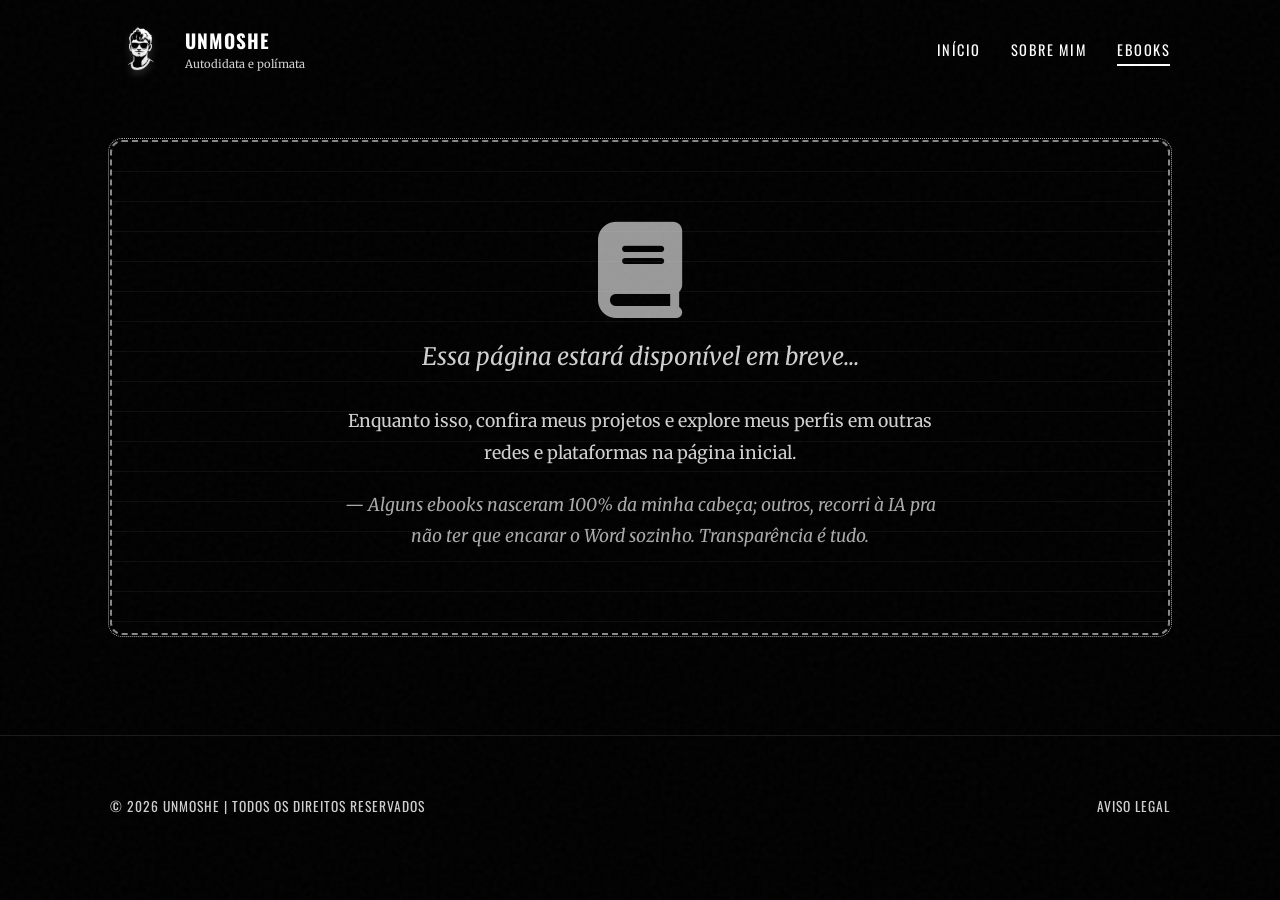
==== ebooks.html @ 4986be79 "dGVyIDIzIGp1biAyMDI2IDE0OjUyOjAzIC0wMwo=" ====
<!DOCTYPE html>
<html lang="pt-br">
<head>
    <meta charset="UTF-8" />
    <meta name="viewport" content="width=device-width, initial-scale=1.0" />
    <title>unmoshe | Ebooks</title>

    <link rel="icon" type="image/x-icon" href="favicon.ico" />

    <!-- Google Fonts -->
    <link
        href="https://fonts.googleapis.com/css2?family=Merriweather:ital,wght@0,300;0,400;0,700;1,400&family=Oswald:wght@400;500;700&display=swap"
        rel="stylesheet"
    />

    <!-- Font Awesome -->
    <link
        rel="stylesheet"
        href="https://cdnjs.cloudflare.com/ajax/libs/font-awesome/6.0.0-beta3/css/all.min.css"
    />

    <link rel="stylesheet" href="style.css" />
</head>
<body>

    <header class="navbar">
        <div class="nav-container">
            <div class="logo-wrapper">
                <img src="fav.png" alt="unmoshe" class="logo-img" />
                <div class="logo-text">
                    <span class="title">unmoshe</span>
                    <span class="subtitle">Autodidata e polímata</span>
                </div>
            </div>
            <nav class="nav-links">
                <a href="index.html">Início</a>
                <a href="sobre.html">Sobre mim</a>
                <a href="ebooks.html" class="active">Ebooks</a>
            </nav>
        </div>
    </header>

    <main class="main-container">
        <section class="ebook-content notebook-bg sketch-border fade-in">
            <!-- Ícone grande de livro (rabisco) -->
            <i class="fas fa-book ebook-icon-big"></i>

            <div class="coming-soon">Essa página estará disponível em breve...</div>
            <div class="description">
                <p>
                    Enquanto isso, confira meus projetos e explore meus perfis em outras redes e plataformas na página inicial.
                </p>
                <p style="margin-top: 20px; font-style: italic; color: #aaa;">
                    — Alguns ebooks nasceram 100% da minha cabeça; outros, recorri à IA pra não ter que encarar o Word sozinho. Transparência é tudo.
                </p>
            </div>
        </section>
    </main>

    <footer class="site-footer">
        <div class="footer-content">
            <span class="copyright">© 2026 unmoshe | Todos os direitos reservados</span>
            <a href="https://www.youtube.com/watch?v=dQw4w9WgXcQ" target="_blank" class="disclaimer-link">
                Aviso Legal
            </a>
        </div>
    </footer>

</body>
</html>
---- style.css ----
/* ==========================================================================
   Configurações Base e Identidade Visual (Tema Dark Premium)
   ========================================================================== */
:root {
    --bg-pure: #000000;
    --bg-card: #080808;
    --text-pure: #ffffff;
    --text-muted: #d0d0d0;
    --border-accent: #ffffff;
    --font-heading: 'Oswald', sans-serif;
    --font-body: 'Merriweather', serif;
}

* {
    box-sizing: border-box;
    margin: 0;
    padding: 0;
    scroll-behavior: smooth;
}

body {
    background-color: var(--bg-pure);
    color: var(--text-muted);
    font-family: var(--font-body);
    line-height: 1.6;
    overflow-x: hidden;
    position: relative;
}

/* Ruído de fundo (mantido) */
body::before {
    content: "";
    position: fixed;
    top: 0;
    left: 0;
    width: 100vw;
    height: 100vh;
    opacity: 0.03;
    pointer-events: none;
    z-index: 9999;
    background-image: url("data:image/svg+xml,%3Csvg viewBox='0 0 200 200' xmlns='http://www.w3.org/2000/svg'%3E%3Cfilter id='noiseFilter'%3E%3CfeTurbulence type='fractalNoise' baseFrequency='0.8' numOctaves='3' stitchTiles='stitch'/%3E%3C/filter%3E%3Crect width='100%25' height='100%25' filter='url(%23noiseFilter)'/%3E%3C/svg%3E");
}

.main-container {
    width: 100%;
    max-width: 1100px;
    margin: 0 auto;
    padding: 140px 20px 60px 20px;
}

/* ==========================================================================
   Navegação
   ========================================================================== */
.navbar {
    width: 100%;
    background-color: rgba(0, 0, 0, 0.9);
    backdrop-filter: blur(10px);
    position: fixed;
    top: 0;
    left: 0;
    z-index: 100;
}
.nav-container {
    max-width: 1100px;
    margin: 0 auto;
    padding: 20px;
    display: flex;
    justify-content: space-between;
    align-items: center;
}
.logo-wrapper {
    display: flex;
    align-items: center;
    gap: 15px;
}
.logo-img {
    width: 60px;
    height: auto;
    object-fit: contain;
    filter: drop-shadow(0px 4px 4px rgba(255, 255, 255, 0.15));
}
.logo-text {
    display: flex;
    flex-direction: column;
}
.logo-text .title {
    font-family: var(--font-heading);
    color: var(--text-pure);
    font-size: 1.2rem;
    font-weight: 700;
    text-transform: uppercase;
    letter-spacing: 1px;
}
.logo-text .subtitle {
    font-size: 0.7rem;
    color: var(--text-muted);
}
.nav-links {
    display: flex;
    gap: 30px;
}
.nav-links a {
    font-family: var(--font-heading);
    font-size: 0.9rem;
    text-transform: uppercase;
    letter-spacing: 1.5px;
    color: var(--text-pure);
    text-decoration: none;
    transition: all 0.3s ease;
    position: relative;
}
.nav-links a::after {
    content: '';
    position: absolute;
    bottom: -4px;
    left: 0;
    width: 0;
    height: 2px;
    background: var(--text-pure);
    transition: width 0.3s ease;
}
.nav-links a:hover::after,
.nav-links a.active::after {
    width: 100%;
}
.nav-links a:hover {
    color: var(--text-muted);
    text-shadow: 0 2px 5px rgba(255, 255, 255, 0.3);
}

/* ==========================================================================
   Hero
   ========================================================================== */
.hero-section {
    display: grid;
    grid-template-columns: 1fr 1fr;
    gap: 60px;
    align-items: center;
    margin-bottom: 60px;
}
.hero-text-area {
    display: flex;
    flex-direction: column;
    justify-content: center;
}
.brand-title {
    font-family: var(--font-heading);
    font-size: 4.5rem;
    font-weight: 700;
    color: var(--text-pure);
    line-height: 1.1;
    margin-bottom: 20px;
    letter-spacing: 4px;
    text-shadow: 0 0 30px rgba(255, 255, 255, 0.05);
}
.bio-text {
    font-size: 1.3rem;
    color: var(--text-muted);
    font-style: italic;
    margin-bottom: 30px;
    line-height: 1.8;
    letter-spacing: 0.5px;
}
.hero-divider {
    width: 60px;
    height: 4px;
    background-color: var(--text-pure);
    box-shadow: 0 4px 10px rgba(255, 255, 255, 0.2);
}
.hero-avatar-area {
    display: flex;
    justify-content: flex-end;
}
.profile-pic {
    width: 100%;
    max-width: 450px;
    object-fit: cover;
    border-radius: 40% 60% 70% 30% / 40% 50% 60% 50%;
    animation: morph 10s ease-in-out infinite;
    border: 2px solid #333;
    outline: 1px solid #555;
    outline-offset: 4px;
    box-shadow: 0 20px 50px rgba(255, 255, 255, 0.05);
}
@keyframes morph {
    0% { border-radius: 40% 60% 70% 30% / 40% 50% 60% 50%; }
    50% { border-radius: 60% 40% 30% 70% / 50% 60% 40% 50%; }
    100% { border-radius: 40% 60% 70% 30% / 40% 50% 60% 50%; }
}

/* ==========================================================================
   Cards e Grids (mantido)
   ========================================================================== */
.content-section {
    margin-bottom: 100px;
    scroll-margin-top: 120px;
    position: relative;
}
.content-section::after {
    content: '';
    display: block;
    width: 80px;
    height: 2px;
    background: linear-gradient(90deg, var(--text-pure), transparent);
    margin: 60px auto 0;
    opacity: 0.3;
}
.content-section:last-of-type::after {
    display: none;
}
.grid-container {
    display: grid;
    grid-template-columns: repeat(auto-fill, minmax(220px, 1fr));
    gap: 20px;
}
.compact-grid {
    grid-template-columns: repeat(auto-fill, minmax(160px, 1fr));
}
.grid-card {
    background: linear-gradient(145deg, #0a0a0a, #050505);
    border: 1px solid #1a1a1a;
    border-bottom: 3px solid var(--border-accent);
    box-shadow: 0 8px 20px rgba(255, 255, 255, 0.03);
    aspect-ratio: 1 / 1;
    display: flex;
    flex-direction: column;
    align-items: center;
    justify-content: center;
    text-decoration: none;
    border-radius: 6px;
    transition: transform 0.3s ease, box-shadow 0.3s ease, border-color 0.3s ease;
    padding: 20px;
}
.grid-card .favicon {
    width: 48px;
    height: 48px;
    margin-bottom: 15px;
    border-radius: 8px;
    filter: drop-shadow(0 4px 8px rgba(0, 0, 0, 0.9));
    transition: transform 0.3s ease;
}
.grid-card span {
    font-family: var(--font-heading);
    font-size: 1rem;
    color: var(--text-pure);
    letter-spacing: 1px;
    text-transform: uppercase;
    text-align: center;
}
.grid-card:hover {
    transform: translateY(-8px);
    box-shadow: 0 15px 40px rgba(255, 255, 255, 0.08);
    border-bottom-color: #cccccc;
    border-top: 1px solid rgba(255, 255, 255, 0.2);
}
.grid-card:hover .favicon {
    transform: scale(1.1);
}

/* ==========================================================================
   Página Sobre (original)
   ========================================================================== */
.about-wrapper {
    background: linear-gradient(145deg, #0d0d0d, #070707);
    border: 1px solid #2a2a2a;
    border-bottom: 3px solid var(--border-accent);
    border-radius: 12px;
    padding: 60px;
    box-shadow: 0 10px 40px rgba(255, 255, 255, 0.05);
    max-width: 1000px;
    margin: 0 auto;
    position: relative;
    overflow: hidden;
}
.about-wrapper::before {
    content: '';
    position: absolute;
    top: -2px;
    left: -2px;
    right: -2px;
    bottom: -2px;
    background: linear-gradient(45deg, #ffffff11, #ffffff00, #ffffff11);
    z-index: -1;
    border-radius: 14px;
}
.about-paragraph {
    font-size: 1.15rem;
    color: var(--text-muted);
    margin-bottom: 25px;
    line-height: 2;
    text-align: justify;
    letter-spacing: 0.3px;
}
.about-paragraph strong {
    color: var(--text-pure);
}

/* ==========================================================================
   Página Ebooks (original)
   ========================================================================== */
.ebook-content {
    text-align: center;
    padding: 80px 20px;
}
.ebook-content h2 {
    font-family: var(--font-heading);
    font-size: 3rem;
    color: var(--text-pure);
    letter-spacing: 2px;
    margin-bottom: 20px;
}
.ebook-content .coming-soon {
    font-size: 1.5rem;
    color: var(--text-muted);
    margin-bottom: 30px;
    font-style: italic;
}
.ebook-content .description {
    max-width: 600px;
    margin: 0 auto;
    color: var(--text-muted);
    line-height: 1.8;
    font-size: 1.1rem;
}

/* ==========================================================================
   Animação fade-in
   ========================================================================== */
.fade-in {
    opacity: 0;
    animation: fadeIn 0.8s ease forwards;
}
@keyframes fadeIn {
    to { opacity: 1; }
}

/* ==========================================================================
   Rodapé
   ========================================================================== */
.site-footer {
    border-top: 1px solid #1a1a1a;
    background-color: var(--bg-pure);
    margin-top: 40px;
    padding-top: 20px;
}
.footer-content {
    max-width: 1100px;
    margin: 0 auto;
    padding: 40px 20px;
    display: flex;
    justify-content: space-between;
    align-items: center;
    position: relative;
}
.copyright {
    font-family: var(--font-heading);
    font-size: 0.85rem;
    color: var(--text-muted);
    letter-spacing: 1px;
    text-transform: uppercase;
}
.disclaimer-link {
    font-family: var(--font-heading);
    font-size: 0.85rem;
    color: var(--text-muted);
    text-decoration: none;
    letter-spacing: 1px;
    text-transform: uppercase;
    transition: color 0.3s ease;
}
.disclaimer-link:hover {
    color: var(--text-pure);
    text-shadow: 0 2px 5px rgba(255, 255, 255, 0.3);
}

/* ==========================================================================
   Responsividade (mantida)
   ========================================================================== */
@media (max-width: 768px) {
    .nav-container {
        flex-direction: column;
        gap: 15px;
    }
    .nav-links {
        gap: 15px;
        flex-wrap: wrap;
        justify-content: center;
    }
    .hero-section {
        grid-template-columns: 1fr;
        text-align: center;
        gap: 40px;
    }
    .hero-avatar-area {
        justify-content: center;
        order: -1;
    }
    .hero-divider {
        margin: 0 auto;
    }
    .brand-title {
        font-size: 3.5rem;
    }
    .about-wrapper {
        padding: 30px 20px;
    }
    .about-paragraph {
        font-size: 1rem;
        line-height: 1.8;
    }
    .grid-container {
        grid-template-columns: repeat(2, 1fr);
        gap: 15px;
    }
    .compact-grid {
        grid-template-columns: repeat(3, 1fr);
        gap: 10px;
    }
    .compact-grid .grid-card {
        padding: 15px 5px;
    }
    .compact-grid .grid-card .favicon {
        width: 32px;
        height: 32px;
        margin-bottom: 10px;
    }
    .compact-grid .grid-card span {
        font-size: 0.7rem;
        letter-spacing: 0.5px;
    }
    .footer-content {
        flex-direction: column;
        gap: 15px;
        text-align: center;
    }
}

@media (max-width: 380px) {
    .compact-grid {
        grid-template-columns: repeat(3, 1fr);
    }
    .compact-grid .grid-card span {
        font-size: 0.6rem;
    }
}

/* ==========================================================================
   NOVOS ESTILOS: CADERNO E RABISCOS (para Sobre e Ebooks)
   ========================================================================== */

/* Fundo com linhas de caderno (sutil) */
.notebook-bg {
    background-image: repeating-linear-gradient(
        transparent,
        transparent 29px,
        rgba(255, 255, 255, 0.05) 29px,
        rgba(255, 255, 255, 0.05) 30px
    );
    background-size: 100% 30px;
}

/* Borda com aspecto de rabisco (duas camadas: dashed + dotted) */
.sketch-border {
    border: 2px dashed #888;
    border-radius: 12px;
    position: relative;
}
.sketch-border::before {
    content: '';
    position: absolute;
    top: -4px;
    left: -4px;
    right: -4px;
    bottom: -4px;
    border: 1px dotted #aaa;
    border-radius: 14px;
    pointer-events: none;
}

/* Parágrafo com ícone de rabisco */
.note-paragraph {
    display: flex;
    gap: 20px;
    align-items: flex-start;
    margin-bottom: 30px;
    padding: 10px 0;
}

.note-icon {
    font-size: 2.2rem;
    color: #ffffff;; /* branco premium */
    flex-shrink: 0;
    width: 3rem;
    text-align: center;
    margin-top: 5px;
    opacity: 0.8;
    transition: transform 0.3s ease;
}

.note-paragraph:hover .note-icon {
    transform: rotate(-10deg) scale(1.1);
}

.note-text {
    flex: 1;
    margin: 0;
}

/* Ícone grande de livro (página Ebooks) */
.ebook-icon-big {
    font-size: 6rem;
    color: #ffffff;
    margin-bottom: 20px;
    display: block;
    opacity: 0.6;
    transition: transform 0.5s ease;
}
.ebook-icon-big:hover {
    transform: rotate(-5deg) scale(1.05);
}

/* Ajuste mobile para os parágrafos com ícone */
@media (max-width: 768px) {
    .note-paragraph {
        gap: 15px;
        flex-direction: column;
        align-items: center;
        text-align: center;
    }
    .note-icon {
        font-size: 2rem;
        width: auto;
    }
}
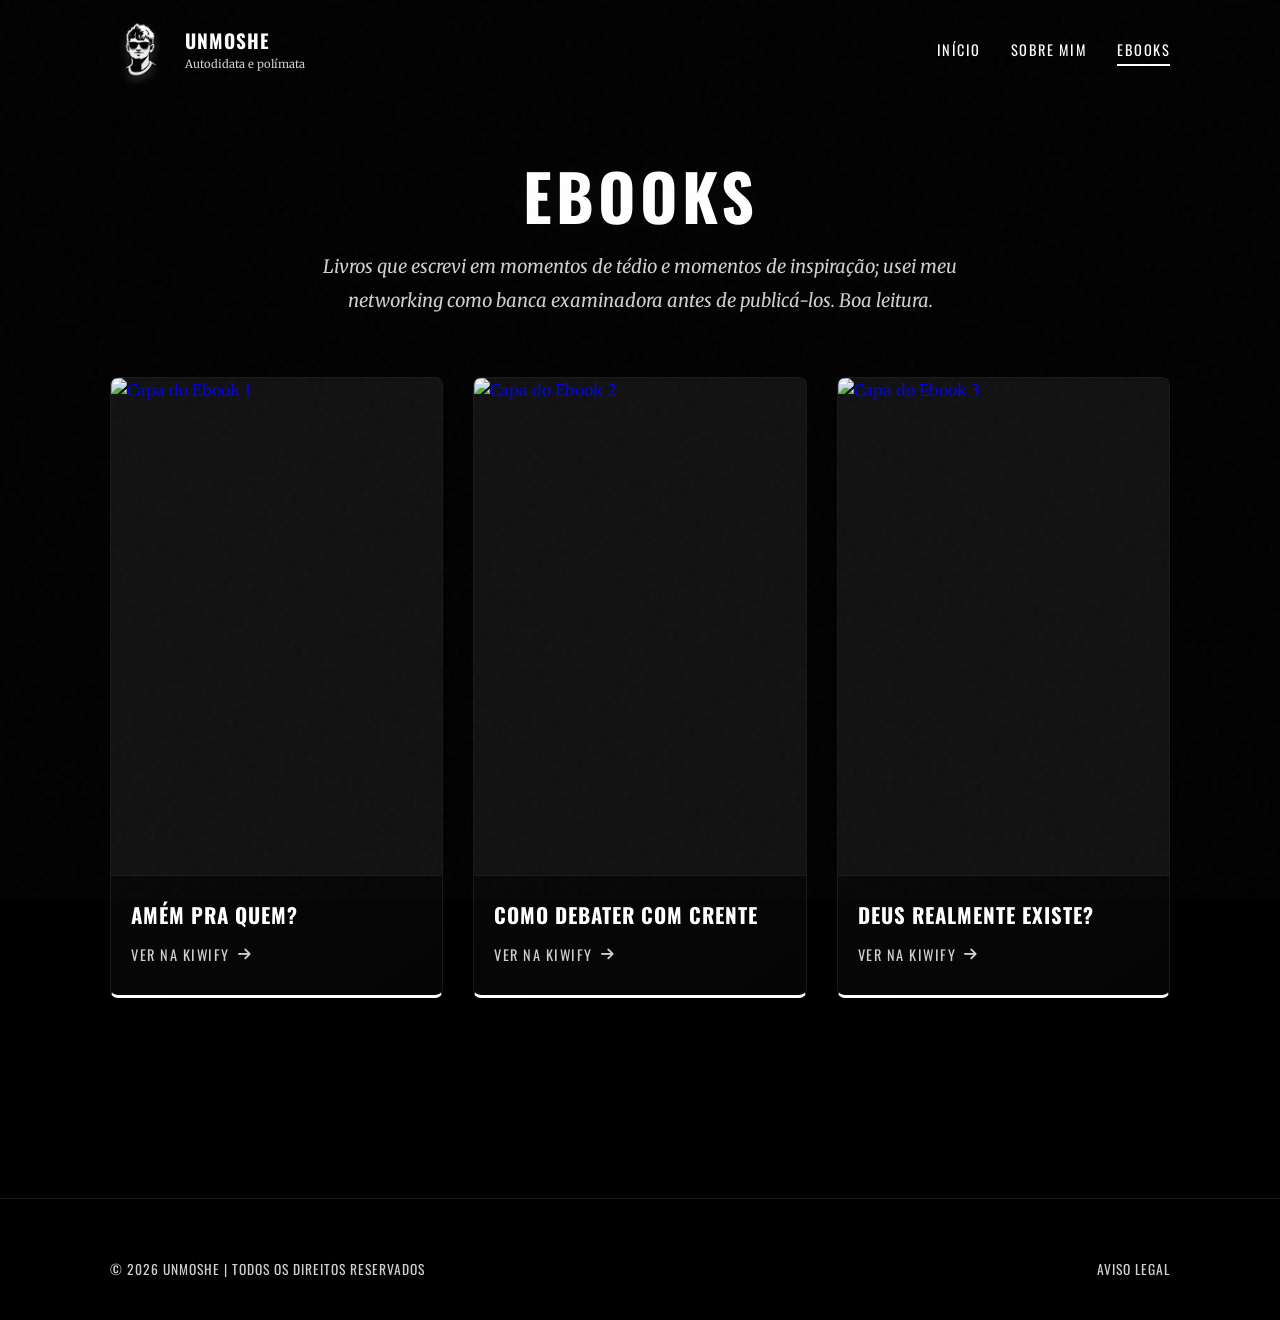
==== commit a759f5bf: "cXVpIDAyIGp1bCAyMDI2IDE1OjI0OjI0IC0wMwo=" ====
--- a/ebooks.html
+++ b/ebooks.html
@@ -7,19 +7,139 @@
 
     <link rel="icon" type="image/x-icon" href="favicon.ico" />
 
-    <!-- Google Fonts -->
     <link
         href="https://fonts.googleapis.com/css2?family=Merriweather:ital,wght@0,300;0,400;0,700;1,400&family=Oswald:wght@400;500;700&display=swap"
         rel="stylesheet"
     />
 
-    <!-- Font Awesome -->
     <link
         rel="stylesheet"
         href="https://cdnjs.cloudflare.com/ajax/libs/font-awesome/6.0.0-beta3/css/all.min.css"
     />
 
     <link rel="stylesheet" href="style.css" />
+
+    <style>
+        .ebook-grid {
+            display: grid;
+            grid-template-columns: repeat(auto-fill, minmax(280px, 1fr));
+            gap: 30px;
+            margin-top: 20px;
+        }
+
+        .ebook-card {
+            background: linear-gradient(145deg, #0a0a0a, #050505);
+            border: 1px solid #1a1a1a;
+            border-bottom: 3px solid var(--border-accent);
+            border-radius: 8px;
+            text-decoration: none;
+            display: flex;
+            flex-direction: column;
+            overflow: hidden;
+            transition: transform 0.3s ease, box-shadow 0.3s ease, border-color 0.3s ease;
+        }
+
+        .ebook-card:hover {
+            transform: translateY(-8px);
+            box-shadow: 0 15px 40px rgba(255, 255, 255, 0.08);
+            border-bottom-color: #cccccc;
+            border-top: 1px solid rgba(255, 255, 255, 0.2);
+        }
+
+        .ebook-cover-wrapper {
+            width: 100%;
+            overflow: hidden;
+            border-bottom: 1px solid #1a1a1a;
+            background-color: #111;
+        }
+
+        .ebook-cover {
+            width: 100%;
+            height: auto;
+            aspect-ratio: 2 / 3;
+            object-fit: cover;
+            display: block;
+            transition: transform 0.6s cubic-bezier(0.25, 1, 0.5, 1);
+        }
+
+        .ebook-card:hover .ebook-cover {
+            transform: scale(1.06);
+        }
+
+        .ebook-info {
+            padding: 25px 20px;
+            display: flex;
+            flex-direction: column;
+            flex-grow: 1;
+            justify-content: space-between;
+        }
+
+        .ebook-title {
+            font-family: var(--font-heading);
+            color: var(--text-pure);
+            font-size: 1.3rem;
+            margin-bottom: 15px;
+            letter-spacing: 1px;
+            text-transform: uppercase;
+            line-height: 1.3;
+        }
+
+        .ebook-action {
+            font-family: var(--font-heading);
+            font-size: 0.9rem;
+            color: var(--text-muted);
+            text-transform: uppercase;
+            letter-spacing: 1.5px;
+            align-self: flex-start;
+            position: relative;
+            padding-bottom: 4px;
+            display: inline-flex;
+            align-items: center;
+            gap: 8px;
+            transition: color 0.3s ease;
+        }
+
+        .ebook-action::after {
+            content: '';
+            position: absolute;
+            bottom: 0;
+            left: 0;
+            width: 0;
+            height: 1px;
+            background: var(--text-pure);
+            transition: width 0.3s ease;
+        }
+
+        .ebook-card:hover .ebook-action {
+            color: var(--text-pure);
+        }
+
+        .ebook-card:hover .ebook-action::after {
+            width: 100%;
+        }
+
+        @media (max-width: 768px) {
+            .ebook-grid {
+                grid-template-columns: repeat(auto-fill, minmax(220px, 1fr));
+                gap: 20px;
+            }
+            .ebook-info {
+                padding: 20px 15px;
+            }
+            .ebook-title {
+                font-size: 1.1rem;
+            }
+        }
+        
+        @media (max-width: 480px) {
+            .ebook-grid {
+                grid-template-columns: 1fr;
+                max-width: 320px;
+                margin-left: auto;
+                margin-right: auto;
+            }
+        }
+    </style>
 </head>
 <body>
 
@@ -41,20 +161,52 @@
     </header>
 
     <main class="main-container">
-        <section class="ebook-content notebook-bg sketch-border fade-in">
-            <!-- Ícone grande de livro (rabisco) -->
-            <i class="fas fa-book ebook-icon-big"></i>
-
-            <div class="coming-soon">Essa página estará disponível em breve...</div>
-            <div class="description">
-                <p>
-                    Enquanto isso, confira meus projetos e explore meus perfis em outras redes e plataformas na página inicial.
-                </p>
-                <p style="margin-top: 20px; font-style: italic; color: #aaa;">
-                    — Alguns ebooks nasceram 100% da minha cabeça; outros, recorri à IA pra não ter que encarar o Word sozinho. Transparência é tudo.
-                </p>
+        
+        <!-- Header da Página Ebooks -->
+        <section class="ebooks-header fade-in" style="margin-bottom: 60px; margin-top: 20px;">
+            <h1 class="brand-title" style="text-align: center; font-size: 4rem; margin-bottom: 20px;">EBOOKS</h1>
+            <p style="text-align: center; max-width: 650px; margin: 0 auto; color: var(--text-muted); font-size: 1.15rem; line-height: 1.8; font-style: italic;">
+                Livros que escrevi em momentos de tédio e momentos de inspiração; usei meu networking como banca examinadora antes de publicá-los. Boa leitura.
+            </p>
+        </section>
+
+        <!-- Catálogo/Vitrine -->
+        <section class="content-section fade-in">
+            <div class="ebook-grid">
+                
+                <a href="https://pay.kiwify.com.br/kEiuOHZ" target="_blank" class="ebook-card">
+                    <div class="ebook-cover-wrapper">
+                        <img src="https://aws-assets.kiwify.com.br/cdn-cgi/image/fit=scale-down,width=600/iWRlDEE5hlcksuA/1000070140_11bc59454a65445995425be2743da2f8.png" alt="Capa do Ebook 1" class="ebook-cover">
+                    </div>
+                    <div class="ebook-info">
+                        <h3 class="ebook-title">Amém pra quem?</h3>
+                        <span class="ebook-action">Ver na Kiwify <i class="fas fa-arrow-right"></i></span>
+                    </div>
+                </a>
+
+                <a href="https://pay.kiwify.com.br/MNQVMaU" target="_blank" class="ebook-card">
+                    <div class="ebook-cover-wrapper">
+                        <img src="https://aws-assets.kiwify.com.br/cdn-cgi/image/fit=scale-down,width=600/iWRlDEE5hlcksuA/1000062020_82e5825cb82841d48d4abdbf362d3778.jpg" alt="Capa do Ebook 2" class="ebook-cover">
+                    </div>
+                    <div class="ebook-info">
+                        <h3 class="ebook-title">Como debater com crente</h3>
+                        <span class="ebook-action">Ver na Kiwify <i class="fas fa-arrow-right"></i></span>
+                    </div>
+                </a>
+
+                <a href="https://pay.kiwify.com.br/16qYa6D" target="_blank" class="ebook-card">
+                    <div class="ebook-cover-wrapper">
+                        <img src="https://aws-assets.kiwify.com.br/cdn-cgi/image/fit=scale-down,width=600/iWRlDEE5hlcksuA/1000064954_830156b1cade43baa241bb68e753e820.jpg" alt="Capa do Ebook 3" class="ebook-cover">
+                    </div>
+                    <div class="ebook-info">
+                        <h3 class="ebook-title">Deus realmente existe?</h3>
+                        <span class="ebook-action">Ver na Kiwify <i class="fas fa-arrow-right"></i></span>
+                    </div>
+                </a>
+
             </div>
         </section>
+
     </main>
 
     <footer class="site-footer">
--- a/style.css
+++ b/style.css
@@ -27,13 +27,13 @@
     position: relative;
 }
 
-/* Ruído de fundo (mantido) */
+/* Ruído de fundo (mantido e corrigido para não gerar scroll horizontal) */
 body::before {
     content: "";
     position: fixed;
     top: 0;
     left: 0;
-    width: 100vw;
+    width: 100%;
     height: 100vh;
     opacity: 0.03;
     pointer-events: none;
@@ -374,7 +374,7 @@
 }
 
 /* ==========================================================================
-   Responsividade (mantida)
+   RESPONSIVIDADE MOBILE (CORRIGIDA)
    ========================================================================== */
 @media (max-width: 768px) {
     .nav-container {
@@ -386,21 +386,33 @@
         flex-wrap: wrap;
         justify-content: center;
     }
+
+    /* 1. HERO: Lado a lado e perfeitamente contido na tela sem vazar */
     .hero-section {
-        grid-template-columns: 1fr;
-        text-align: center;
-        gap: 40px;
+        grid-template-columns: 60% 35%; /* Usa porcentagem para garantir espaço fixo */
+        text-align: left;
+        gap: 5%; /* O gap completa os 100% matematicamente */
+        align-items: center;
     }
     .hero-avatar-area {
-        justify-content: center;
-        order: -1;
+        justify-content: flex-end;
+        order: 0; 
     }
     .hero-divider {
-        margin: 0 auto;
-    }
+        margin: 0;
+        width: 40px; /* Reduzido levemente para o mobile */
+    }
+
     .brand-title {
-        font-size: 3.5rem;
-    }
+        font-size: 1.8rem; /* Reduzido drasticamente para evitar o vazamento horizontal e necessidade de diminuir zoom */
+        letter-spacing: 2px;
+        margin-bottom: 10px;
+    }
+    .bio-text {
+        font-size: 0.9rem;
+        margin-bottom: 15px;
+    }
+    
     .about-wrapper {
         padding: 30px 20px;
     }
@@ -408,26 +420,43 @@
         font-size: 1rem;
         line-height: 1.8;
     }
+
+    /* Grid padrão (Projetos) - 2 colunas */
     .grid-container {
         grid-template-columns: repeat(2, 1fr);
         gap: 15px;
     }
+
+    /* Grid compacto (Conexões) - 3 colunas */
     .compact-grid {
         grid-template-columns: repeat(3, 1fr);
         gap: 10px;
     }
+
+    /* 2. PLATAFORMAS: 3 colunas e ajuste de padding para caber na tela */
+    #plataformas .grid-container {
+        grid-template-columns: repeat(3, 1fr);
+        gap: 10px;
+    }
+
+    #plataformas .grid-card,
     .compact-grid .grid-card {
         padding: 15px 5px;
     }
+    
+    #plataformas .grid-card .favicon,
     .compact-grid .grid-card .favicon {
         width: 32px;
         height: 32px;
         margin-bottom: 10px;
     }
+    
+    #plataformas .grid-card span,
     .compact-grid .grid-card span {
         font-size: 0.7rem;
         letter-spacing: 0.5px;
     }
+    
     .footer-content {
         flex-direction: column;
         gap: 15px;
@@ -435,11 +464,20 @@
     }
 }
 
+/* Ajuste fino para telas mobile muito pequenas (ex: iPhone SE, antigos) */
 @media (max-width: 380px) {
-    .compact-grid {
+    .hero-section {
+        grid-template-columns: 55% 40%;
+    }
+    .brand-title {
+        font-size: 1.5rem;
+    }
+    .compact-grid,
+    #plataformas .grid-container {
         grid-template-columns: repeat(3, 1fr);
     }
-    .compact-grid .grid-card span {
+    .compact-grid .grid-card span,
+    #plataformas .grid-card span {
         font-size: 0.6rem;
     }
 }
@@ -488,7 +526,7 @@
 
 .note-icon {
     font-size: 2.2rem;
-    color: #ffffff;; /* branco premium */
+    color: #ffffff; /* branco premium */
     flex-shrink: 0;
     width: 3rem;
     text-align: center;
